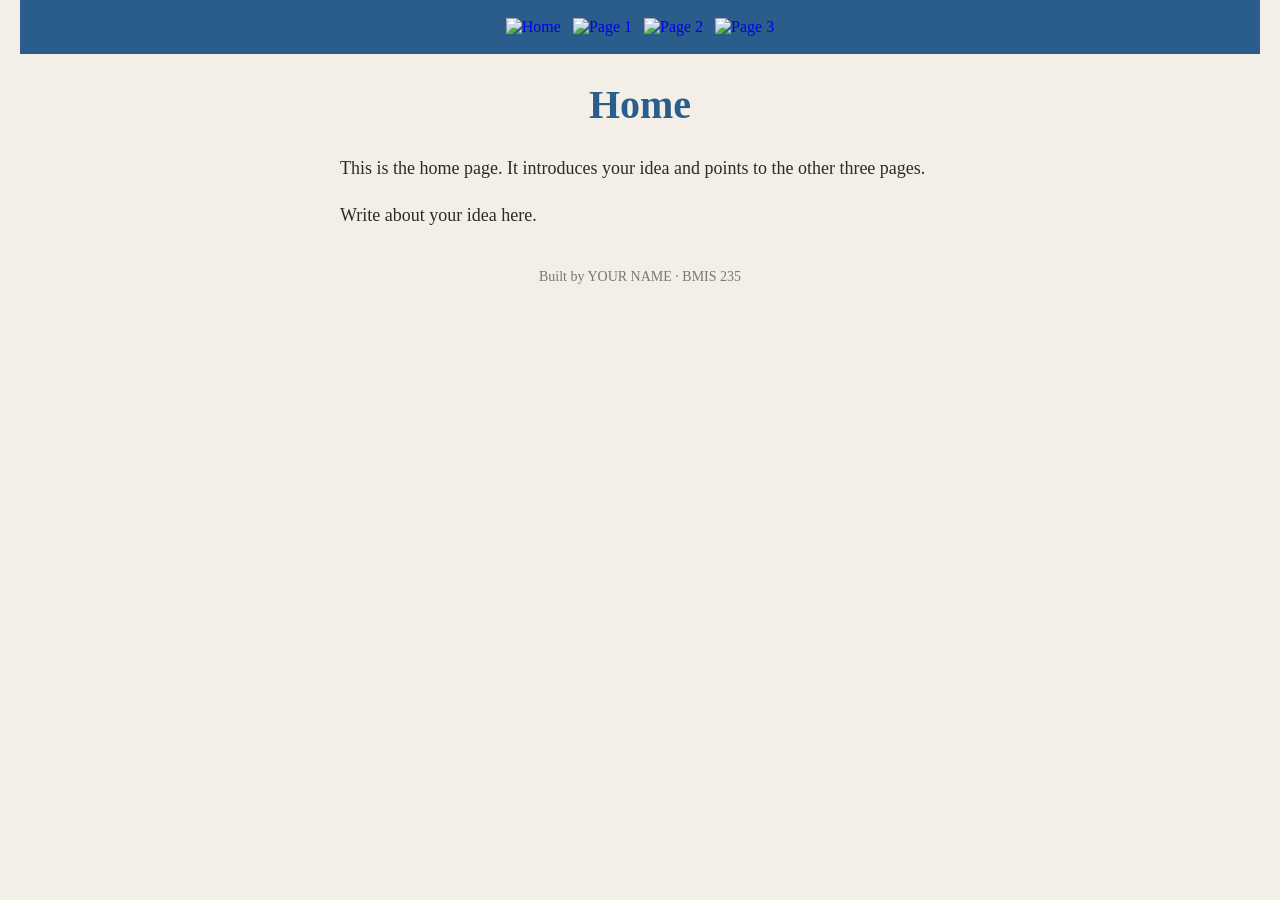
==== index.html @ 2edffde7 "Initial commit" ====
<!DOCTYPE html>
<!--
  Author: YOUR NAME
  GU username: YOUR-GU-USERNAME
  Course: BMIS 235 - HTML-3
-->
<html lang="en">
<head>
<meta charset="utf-8">
<meta name="author" content="YOUR NAME">
<title>Home</title>

<!-- this one line connects the page to the stylesheet -->
<link rel="stylesheet" href="styles.css">
</head>
<body>

<!-- ===== MENU ============================================================
     The menu is four links. Each link wraps an image instead of words.
     Build it once on this page, check that every link works,
     then copy the whole <nav> block and paste it over the menu on the
     other three pages, so every page has the exact same menu.
     ===================================================================== -->
<nav>
    <a href="index.html"><img src="img/home.png" alt="Home"></a>
    <a href="page1.html"><img src="img/page1.png" alt="Page 1"></a>
    <a href="page2.html"><img src="img/page2.png" alt="Page 2"></a>
    <a href="page3.html"><img src="img/page3.png" alt="Page 3"></a>
</nav>

<h1>Home</h1>
<p>This is the home page. It introduces your idea and points to the other three pages.</p>
<p>Write about your idea here.</p>

<!-- ===== SHOWCASE ======================================================
     This box is empty on purpose. In Part 7 you paste an interactive
     graphic BETWEEN the opening <div> and the closing </div> below.
     ===================================================================== -->
<div class="showcase"></div>

<!-- Footer: fill in your name -->
<footer>Built by YOUR NAME &middot; BMIS 235</footer>

</body>
</html>
---- styles.css ----
/* =====================================================================
   styles.css  ·  YOUR BRAND
   ---------------------------------------------------------------------
   This one file is your brand guide. Every page that links to it gets
   the same font, the same colors and the same spacing.
   Change a color here once, and every page changes.

   Use the same font and colors you picked for your Excel menu images,
   so the menu and the pages look like one brand.
   ===================================================================== */

body {
    font-family: Georgia, "Times New Roman", serif;
    background-color: #f4efe6;
    color: #2b2b2b;
    margin: 0;
    padding: 0 20px 40px 20px;
}

/* the menu at the top of every page */
nav {
    background-color: #2b5d8c;
    padding: 14px;
    text-align: center;
}

/* every image inside the menu is forced to the same height.
   If your images still look different sizes, their WIDTHS are
   different: go back to Excel and make every cell the same size. */
nav img {
    height: 50px;
    margin: 4px;
    vertical-align: middle;
}

/* no underline or border around the image links */
nav a {
    text-decoration: none;
}

h1 {
    color: #2b5d8c;
    text-align: center;
    font-size: 40px;
}

p {
    max-width: 600px;
    margin: 20px auto;
    font-size: 18px;
    line-height: 1.5;
}

footer {
    text-align: center;
    font-size: 14px;
    color: #777777;
    margin-top: 40px;
}
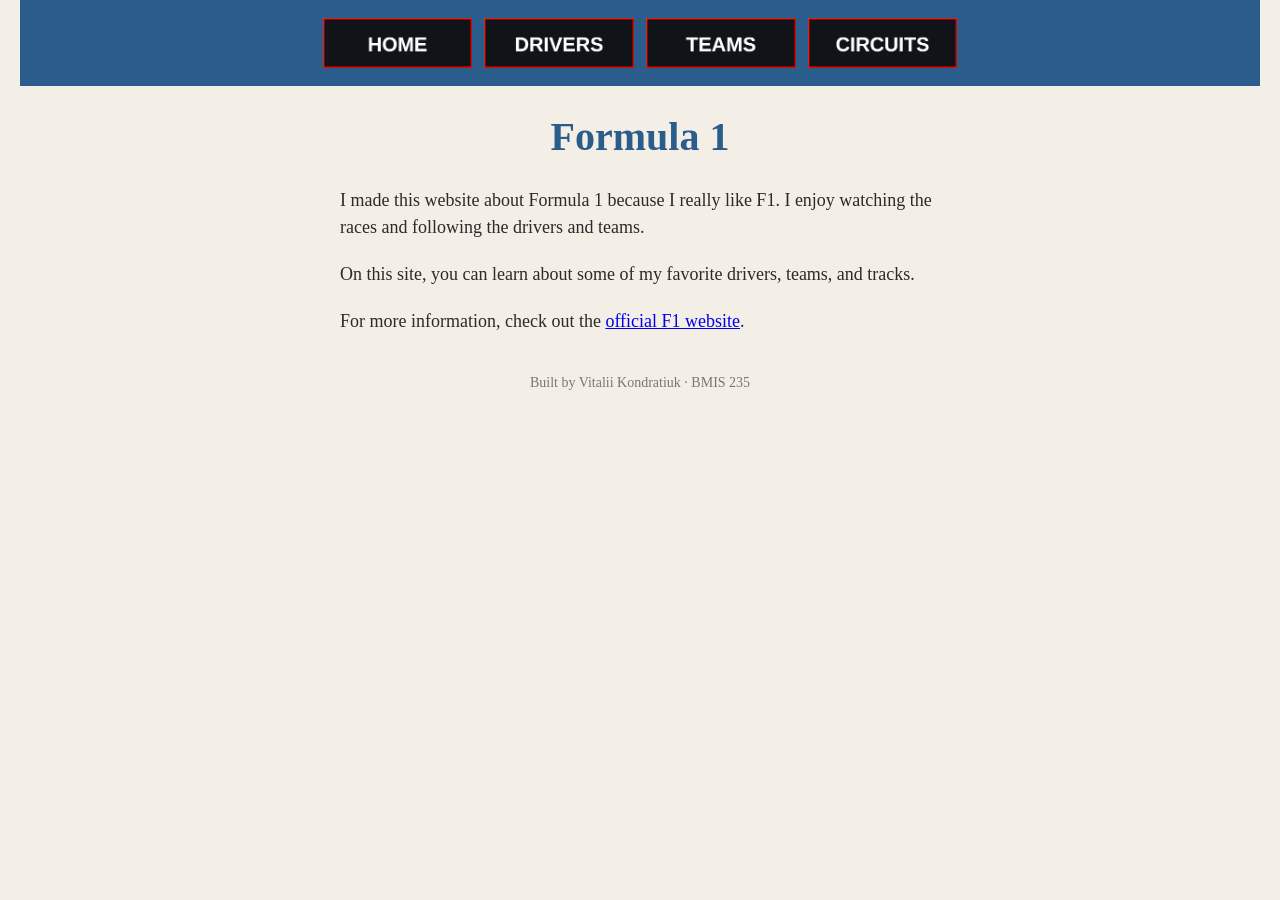
==== commit 3b7a96bc: "update home page" ====
--- a/index.html
+++ b/index.html
@@ -1,45 +1,37 @@
 <!DOCTYPE html>
 <!--
-  Author: YOUR NAME
-  GU username: YOUR-GU-USERNAME
+  Author: Vitalii Kondratiuk
+  GU username: vkondratiuk
   Course: BMIS 235 - HTML-3
 -->
 <html lang="en">
 <head>
 <meta charset="utf-8">
-<meta name="author" content="YOUR NAME">
-<title>Home</title>
-
-<!-- this one line connects the page to the stylesheet -->
+<meta name="author" content="Vitalii Kondratiuk">
+<meta name="viewport" content="width=device-width, initial-scale=1">
+<title>Formula 1 | Home</title>
 <link rel="stylesheet" href="styles.css">
 </head>
 <body>
 
-<!-- ===== MENU ============================================================
-     The menu is four links. Each link wraps an image instead of words.
-     Build it once on this page, check that every link works,
-     then copy the whole <nav> block and paste it over the menu on the
-     other three pages, so every page has the exact same menu.
-     ===================================================================== -->
 <nav>
     <a href="index.html"><img src="img/home.png" alt="Home"></a>
-    <a href="page1.html"><img src="img/page1.png" alt="Page 1"></a>
-    <a href="page2.html"><img src="img/page2.png" alt="Page 2"></a>
-    <a href="page3.html"><img src="img/page3.png" alt="Page 3"></a>
+    <a href="drivers.html"><img src="img/drivers.png" alt="Drivers"></a>
+    <a href="teams.html"><img src="img/teams.png" alt="Teams"></a>
+    <a href="circuits.html"><img src="img/circuits.png" alt="Circuits"></a>
 </nav>
 
-<h1>Home</h1>
-<p>This is the home page. It introduces your idea and points to the other three pages.</p>
-<p>Write about your idea here.</p>
+<h1>Formula 1</h1>
 
-<!-- ===== SHOWCASE ======================================================
-     This box is empty on purpose. In Part 7 you paste an interactive
-     graphic BETWEEN the opening <div> and the closing </div> below.
-     ===================================================================== -->
+<p>I made this website about Formula 1 because I really like F1. I enjoy watching the races and following the drivers and teams.</p>
+
+<p>On this site, you can learn about some of my favorite drivers, teams, and tracks.</p>
+
+<p>For more information, check out the <a href="https://www.formula1.com/">official F1 website</a>.</p>
+
 <div class="showcase"></div>
 
-<!-- Footer: fill in your name -->
-<footer>Built by YOUR NAME &middot; BMIS 235</footer>
+<footer>Built by Vitalii Kondratiuk &middot; BMIS 235</footer>
 
 </body>
-</html>
+</html>
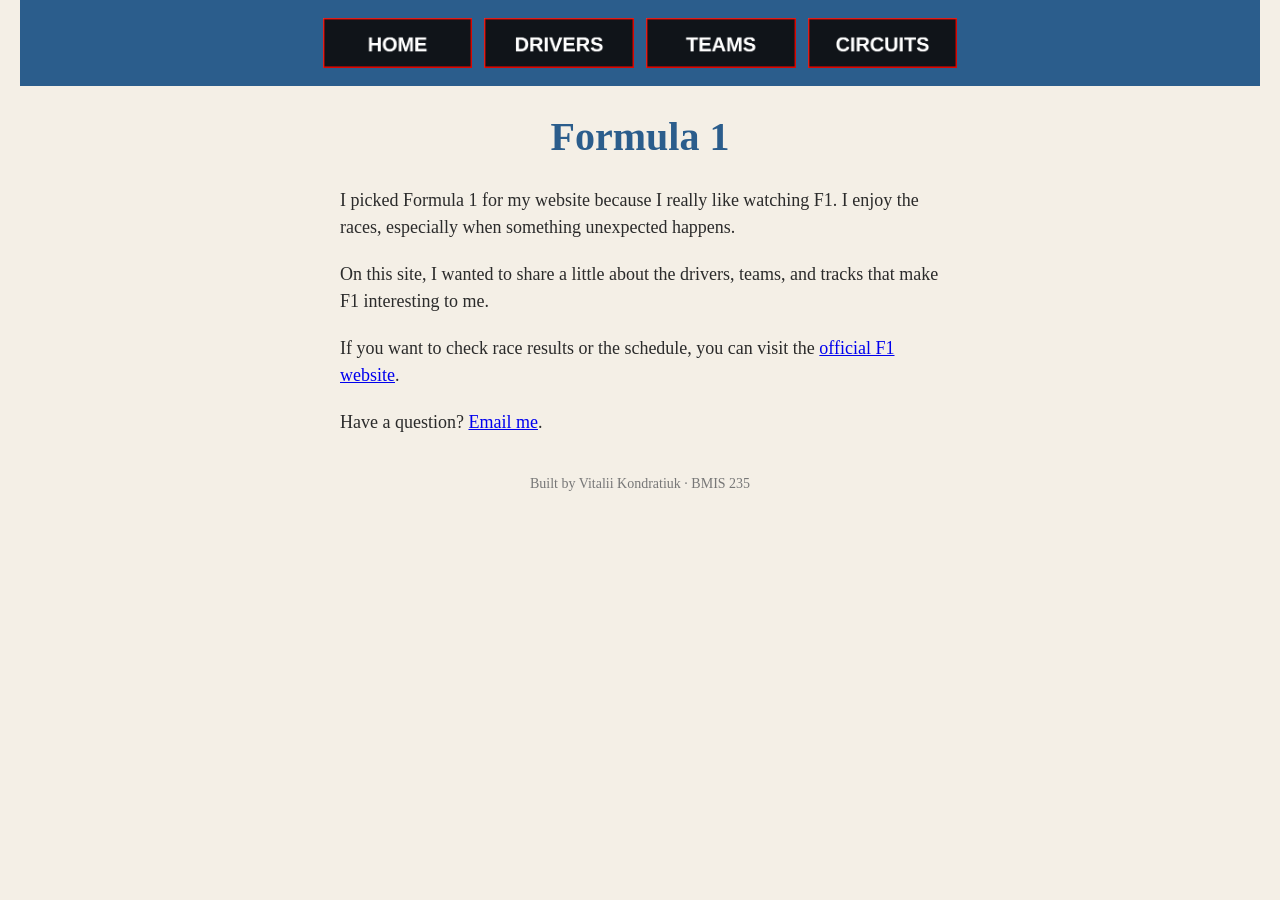
==== commit 7e295fad: "update pages" ====
--- a/index.html
+++ b/index.html
@@ -23,11 +23,13 @@
 
 <h1>Formula 1</h1>
 
-<p>I made this website about Formula 1 because I really like F1. I enjoy watching the races and following the drivers and teams.</p>
+<p>I picked Formula 1 for my website because I really like watching F1. I enjoy the races, especially when something unexpected happens.</p>
 
-<p>On this site, you can learn about some of my favorite drivers, teams, and tracks.</p>
+<p>On this site, I wanted to share a little about the drivers, teams, and tracks that make F1 interesting to me.</p>
 
-<p>For more information, check out the <a href="https://www.formula1.com/">official F1 website</a>.</p>
+<p>If you want to check race results or the schedule, you can visit the <a href="https://www.formula1.com/">official F1 website</a>.</p>
+
+<p>Have a question? <a href="mailto:vkondratiuk@zagmail.gonzaga.edu">Email me</a>.</p>
 
 <div class="showcase"></div>
 
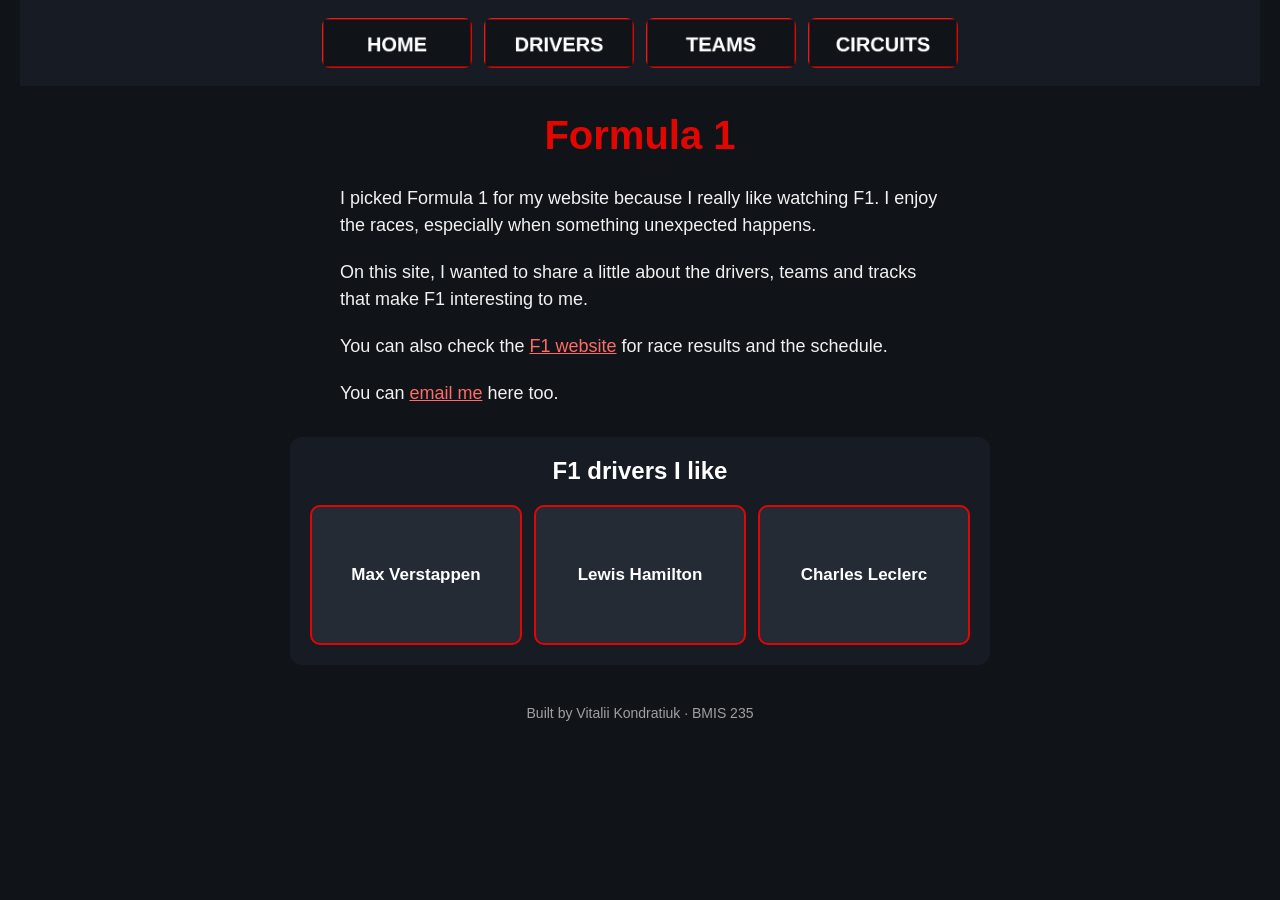
==== commit 5c8cd6e0: "interactive" ====
--- a/index.html
+++ b/index.html
@@ -25,13 +25,171 @@
 
 <p>I picked Formula 1 for my website because I really like watching F1. I enjoy the races, especially when something unexpected happens.</p>
 
-<p>On this site, I wanted to share a little about the drivers, teams, and tracks that make F1 interesting to me.</p>
+<p>On this site, I wanted to share a little about the drivers, teams and tracks that make F1 interesting to me.</p>
 
-<p>If you want to check race results or the schedule, you can visit the <a href="https://www.formula1.com/">official F1 website</a>.</p>
+<p>You can also check the <a href="https://www.formula1.com/">F1 website</a> for race results and the schedule.</p>
 
-<p>Have a question? <a href="mailto:vkondratiuk@zagmail.gonzaga.edu">Email me</a>.</p>
+<p>You can <a href="mailto:vkondratiuk@zagmail.gonzaga.edu">email me</a> here too.</p>
 
-<div class="showcase"></div>
+<div class="showcase">
+
+<!-- css cards -->
+<style>
+.showcase {
+    max-width: 700px;
+    margin: 30px auto;
+    padding: 20px;
+    background-color: #171c24;
+    border-radius: 12px;
+    box-sizing: border-box;
+    font-family: Arial, sans-serif;
+}
+
+.showcase .f1-title {
+    color: white;
+    text-align: center;
+    margin: 0 0 20px;
+    font-size: 24px;
+}
+
+.showcase .f1-cards {
+    display: grid;
+    grid-template-columns: repeat(3, minmax(0, 1fr));
+    gap: 12px;
+}
+
+.showcase .f1-card {
+    display: block;
+    width: 100%;
+    height: 140px;
+    padding: 0;
+    border: none;
+    background: transparent;
+    color: white;
+    cursor: pointer;
+    perspective: 800px;
+    font-family: inherit;
+}
+
+.showcase .f1-inner {
+    display: block;
+    position: relative;
+    width: 100%;
+    height: 100%;
+    transform-style: preserve-3d;
+    transition: transform 0.5s ease;
+}
+
+.showcase .f1-card.is-flipped .f1-inner {
+    transform: rotateY(180deg);
+}
+
+.showcase .f1-front,
+.showcase .f1-back {
+    position: absolute;
+    inset: 0;
+    display: flex;
+    flex-direction: column;
+    align-items: center;
+    justify-content: center;
+    padding: 12px;
+    border: 2px solid #e10600;
+    border-radius: 10px;
+    box-sizing: border-box;
+    backface-visibility: hidden;
+    -webkit-backface-visibility: hidden;
+    text-align: center;
+}
+
+.showcase .f1-front {
+    background-color: #252b35;
+}
+
+.showcase .f1-back {
+    background-color: #e10600;
+    transform: rotateY(180deg);
+}
+
+.showcase .f1-front strong {
+    font-size: 17px;
+}
+
+.showcase .f1-back span {
+    font-size: 14px;
+    line-height: 1.4;
+}
+
+.showcase .f1-card:focus-visible {
+    outline: 2px solid white;
+    outline-offset: 4px;
+}
+
+@media (max-width: 520px) {
+    .showcase .f1-cards {
+        grid-template-columns: 1fr;
+    }
+
+    .showcase .f1-card {
+        height: 100px;
+    }
+}
+
+@media (prefers-reduced-motion: reduce) {
+    .showcase .f1-inner {
+        transition: none;
+    }
+}
+</style>
+
+<!-- html -->
+<h2 class="f1-title">F1 drivers I like</h2>
+
+<div class="f1-cards">
+    <button class="f1-card" type="button" aria-pressed="false">
+        <span class="f1-inner">
+            <span class="f1-front">
+                <strong>Max Verstappen</strong>
+            </span>
+            <span class="f1-back">
+                <span>I like how aggressive he is on track</span>
+            </span>
+        </span>
+    </button>
+
+    <button class="f1-card" type="button" aria-pressed="false">
+        <span class="f1-inner">
+            <span class="f1-front">
+                <strong>Lewis Hamilton</strong>
+            </span>
+            <span class="f1-back">
+                <span>It's fun watching him fight for positions</span>
+            </span>
+        </span>
+    </button>
+
+    <button class="f1-card" type="button" aria-pressed="false">
+        <span class="f1-inner">
+            <span class="f1-front">
+                <strong>Charles Leclerc</strong>
+            </span>
+            <span class="f1-back">
+                <span>His qualifying laps are crazy sometimes</span>
+            </span>
+        </span>
+    </button>
+</div>
+
+<!-- js flipping -->
+<script>
+document.querySelectorAll(".showcase .f1-card").forEach((card) => {
+    card.addEventListener("click", () => {
+        const flipped = card.classList.toggle("is-flipped");
+        card.setAttribute("aria-pressed", String(flipped));
+    });
+});
+</script>
+
+</div>
 
 <footer>Built by Vitalii Kondratiuk &middot; BMIS 235</footer>
 
--- a/styles.css
+++ b/styles.css
@@ -1,45 +1,30 @@
-/* =====================================================================
-   styles.css  ·  YOUR BRAND
-   ---------------------------------------------------------------------
-   This one file is your brand guide. Every page that links to it gets
-   the same font, the same colors and the same spacing.
-   Change a color here once, and every page changes.
-
-   Use the same font and colors you picked for your Excel menu images,
-   so the menu and the pages look like one brand.
-   ===================================================================== */
-
 body {
-    font-family: Georgia, "Times New Roman", serif;
-    background-color: #f4efe6;
-    color: #2b2b2b;
+    font-family: Arial, sans-serif;
+    background-color: #101419;
+    color: #f1f1f1;
     margin: 0;
-    padding: 0 20px 40px 20px;
+    padding: 0 20px 40px;
 }
 
-/* the menu at the top of every page */
 nav {
-    background-color: #2b5d8c;
+    background-color: #171c24;
     padding: 14px;
     text-align: center;
 }
 
-/* every image inside the menu is forced to the same height.
-   If your images still look different sizes, their WIDTHS are
-   different: go back to Excel and make every cell the same size. */
 nav img {
     height: 50px;
     margin: 4px;
     vertical-align: middle;
+    border-radius: 8px;
 }
 
-/* no underline or border around the image links */
 nav a {
     text-decoration: none;
 }
 
 h1 {
-    color: #2b5d8c;
+    color: #e10600;
     text-align: center;
     font-size: 40px;
 }
@@ -51,9 +36,17 @@
     line-height: 1.5;
 }
 
+p a {
+    color: #ff6b66;
+}
+
+p a:hover {
+    color: #ffffff;
+}
+
 footer {
     text-align: center;
     font-size: 14px;
-    color: #777777;
+    color: #a0a0a0;
     margin-top: 40px;
-}
+}
